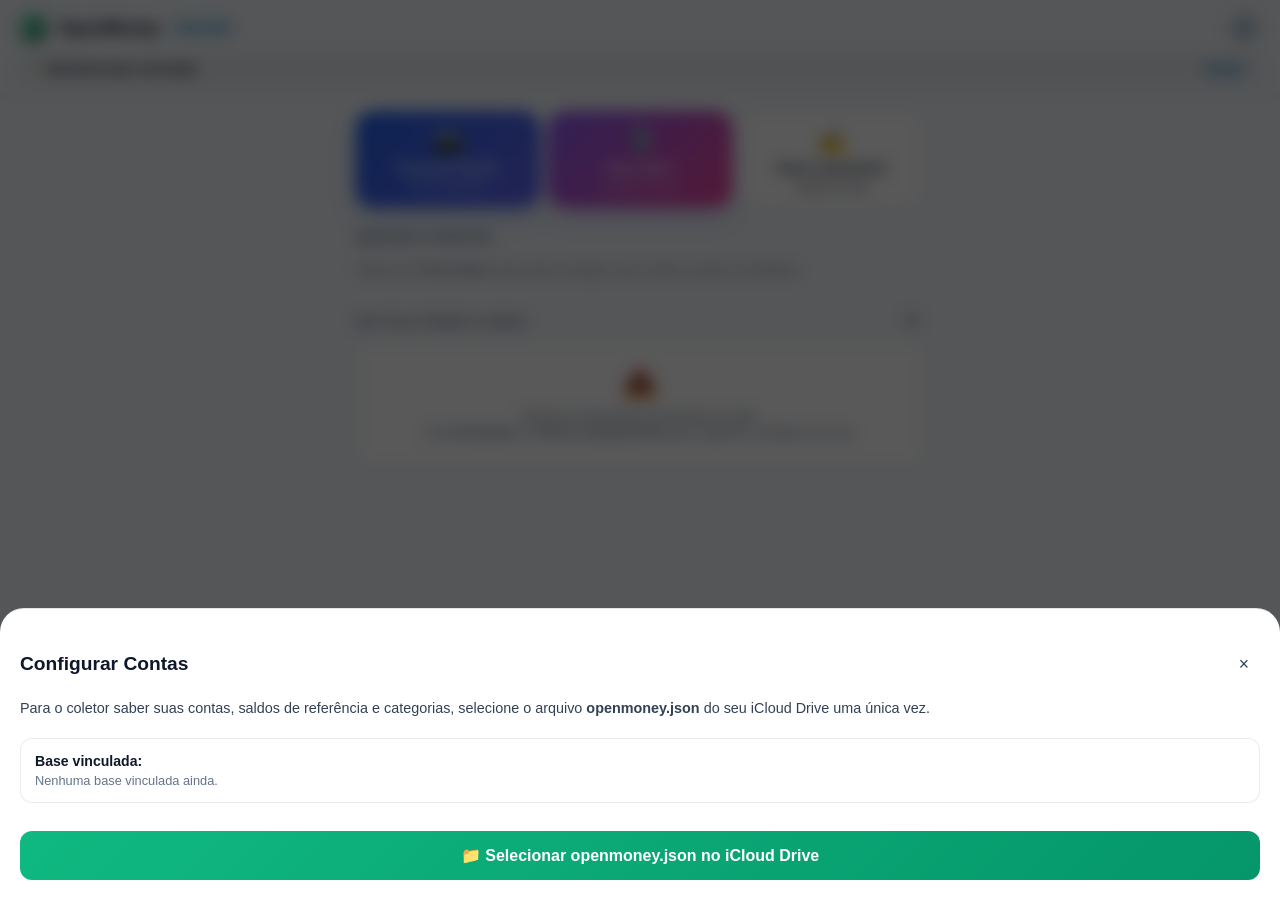
==== coletor/index.html @ e030103b "Update OpenMoney Mobile Web & Coletor - 25/10/2026 12:17" ====
<!DOCTYPE html>
<html lang="pt-BR">
<head>
  <meta charset="UTF-8">
  <meta name="viewport" content="width=device-width, initial-scale=1.0, maximum-scale=1.0, user-scalable=no, viewport-fit=cover">
  <title>OpenMoney Coletor</title>

  <!-- PWA & Mobile Settings -->
  <meta name="theme-color" content="#0a0e17">
  <meta name="apple-mobile-web-app-capable" content="yes">
  <meta name="apple-mobile-web-app-status-bar-style" content="black-translucent">
  <meta name="apple-mobile-web-app-title" content="Coletor">
  <link rel="apple-touch-icon" href="icons/apple-touch-icon.png">
  <link rel="icon" type="image/png" sizes="32x32" href="icons/favicon-32.png">
  <link rel="manifest" href="manifest.json">

  <!-- Stylesheet -->
  <link rel="stylesheet" href="css/style.css">
</head>
<body>

  <!-- App Header -->
  <header class="app-header">
    <div class="header-top-row">
      <div class="brand">
        <img src="icons/icon-192.png" alt="OpenMoney" class="brand-icon">
        <div class="brand-title">OpenMoney</div>
        <span class="brand-badge">Coletor</span>
      </div>
      <button id="btnHeaderSetup" class="btn-gear-setup" title="Configurar Base">
        <span>⚙️</span>
      </button>
    </div>
    <!-- Nome do arquivo na linha de baixo para visualização completa -->
    <div class="header-base-row" id="headerBaseRow">
      <span class="base-status-dot" id="headerBaseDot"></span>
      <span id="headerBaseName" class="base-file-name">Nenhuma base vinculada</span>
      <span class="base-change-hint">Trocar</span>
    </div>
  </header>

  <!-- Main Container -->
  <main class="container">

    <!-- Action Buttons (Escanear, Voz e Manual) -->
    <div class="action-grid">
      <button id="btnScanReceipt" class="btn-action-main btn-scan">
        <div class="btn-action-icon">📷</div>
        <div class="btn-action-label">Escanear Recibo</div>
        <div class="btn-action-sub">OCR automático</div>
      </button>

      <button id="btnVoiceTx" class="btn-action-main btn-voice">
        <div class="btn-action-icon">🎙️</div>
        <div class="btn-action-label">Falar Gasto</div>
        <div class="btn-action-sub">Comando de voz</div>
      </button>

      <button id="btnManualTx" class="btn-action-main btn-manual">
        <div class="btn-action-icon">✍️</div>
        <div class="btn-action-label">Novo Lançamento</div>
        <div class="btn-action-sub">Digitação rápida</div>
      </button>
    </div>

    <!-- Hidden file inputs -->
    <input type="file" id="fileCameraInput" accept="image/*" capture="environment" style="display:none;">
    <input type="file" id="fileStructureInput" accept=".json" style="display:none;">

    <!-- Resumo de Contas Ativas (Carrossel Horizontal) -->
    <div class="section-header">
      <span class="section-title">Minhas Contas</span>
    </div>
    <div id="accountsScrollContainer" class="accounts-scroll">
      <!-- Injetado dinamicamente -->
    </div>

    <!-- Fila de Lançamentos Pendentes -->
    <div class="section-header">
      <span class="section-title">Na Fila para o Mac</span>
      <span id="badgePendingCount" class="badge-counter">0</span>
    </div>

    <div id="pendingListContainer" class="pending-list">
      <!-- Injetado dinamicamente -->
    </div>

    <!-- Banner de Exportação para o Mac -->
    <div id="exportCardContainer" class="export-card" style="display:none;">
      <div style="font-size:0.85rem;color:var(--text-secondary);margin-bottom:12px;">
        Os lançamentos acima estão prontos para envio ao Mac.
      </div>
      <button id="btnExportToMac" class="btn-export-mac">
        <svg width="20" height="20" fill="none" stroke="currentColor" viewBox="0 0 24 24"><path stroke-linecap="round" stroke-linejoin="round" stroke-width="2" d="M4 16v1a3 3 0 003 3h10a3 3 0 003-3v-1m-4-8l-4-4m0 0L8 8m4-4v12"/></svg>
        <span>Exportar para o Mac (openmoney_inbox.json)</span>
      </button>
    </div>

  </main>

  <!-- Toast Notification -->
  <div id="toast" class="toast"></div>

  <!-- MODAL: Configurar / Vincular Base Inicial -->
  <div id="modalSetup" class="modal-overlay">
    <div class="sheet">
      <div class="sheet-handle"></div>
      <div class="sheet-header">
        <div class="sheet-title">Configurar Contas</div>
        <button class="sheet-close">&times;</button>
      </div>

      <p style="font-size:0.9rem;color:var(--text-secondary);line-height:1.5;margin-bottom:18px;">
        Para o coletor saber suas contas, saldos de referência e categorias, selecione o arquivo <strong>openmoney.json</strong> do seu iCloud Drive uma única vez.
      </p>

      <div style="background:rgba(255,255,255,0.04);border:1px solid var(--border-glass);border-radius:var(--radius-md);padding:14px;margin-bottom:18px;">
        <div style="font-weight:600;font-size:0.88rem;margin-bottom:4px;">Base vinculada:</div>
        <div id="setupCurrentBaseInfo" style="font-size:0.8rem;color:var(--text-muted);">Nenhuma base vinculada ainda.</div>
      </div>

      <button id="btnChooseStructureFile" class="btn-submit">
        📁 Selecionar openmoney.json no iCloud Drive
      </button>
    </div>
  </div>

  <!-- MODAL: Incluir / Validar Lançamento (Manual ou Escaneado) -->
  <div id="modalTxForm" class="modal-overlay">
    <div class="sheet">
      <div class="sheet-handle"></div>
      <div class="sheet-header">
        <div id="txModalTitle" class="sheet-title">Novo Lançamento</div>
        <button class="sheet-close">&times;</button>
      </div>

      <input type="hidden" id="formTxId" value="">
      <input type="hidden" id="formReceiptThumb" value="">

      <!-- Preview do Comprovante (se houver) -->
      <div id="receiptPreviewWrap" style="display:none;align-items:center;gap:12px;background:rgba(255,255,255,0.04);border:1px solid var(--border-glass);border-radius:var(--radius-md);padding:8px 12px;margin-bottom:14px;">
        <img id="receiptPreviewImg" src="" alt="Comprovante" style="width:50px;height:50px;object-fit:cover;border-radius:6px;">
        <div>
          <div style="font-size:0.82rem;font-weight:700;color:var(--om-green);">✓ Comprovante Escaneado</div>
          <div style="font-size:0.72rem;color:var(--text-muted);">Dados extraídos via OCR local</div>
        </div>
      </div>

      <!-- Tipo de Lançamento (Despesa / Receita) -->
      <div class="segmented-control">
        <button type="button" class="segmented-btn active despesa" id="btnTypeExpense" data-type="despesa">Despesa</button>
        <button type="button" class="segmented-btn" id="btnTypeIncome" data-type="receita">Receita</button>
      </div>

      <!-- Valor -->
      <div class="form-group">
        <label class="form-label">Valor (R$)</label>
        <input type="text" id="formAmount" class="form-input amount-input" placeholder="0,00" inputmode="decimal">
      </div>

      <!-- Favorecido / Local com Autocomplete Inteligente -->
      <div class="form-group" id="formPayeeGroup">
        <label class="form-label">Estabelecimento / Favorecido</label>
        <div class="autocomplete-wrapper">
          <input type="text" id="formPayee" class="form-input" placeholder="Ex: Mercado, Padaria, Posto, Salário" autocomplete="off" autocapitalize="words">
          <div id="payeeDropdown" class="autocomplete-dropdown"></div>
        </div>
      </div>

      <!-- Conta -->
      <div class="form-group">
        <label class="form-label">Conta</label>
        <select id="formAccount" class="form-select"></select>
      </div>

      <!-- Categoria -->
      <div class="form-group">
        <label class="form-label">Categoria</label>
        <select id="formCategory" class="form-select"></select>
      </div>

      <!-- Data -->
      <div class="form-group">
        <label class="form-label">Data</label>
        <input type="date" id="formDate" class="form-input">
      </div>

      <!-- Observação -->
      <div class="form-group">
        <label class="form-label">Nota / Detalhe (Opcional)</label>
        <input type="text" id="formMemo" class="form-input" placeholder="Anotação opcional">
      </div>

      <button id="btnSaveToQueue" class="btn-submit">
        + Adicionar à Fila de Envio
      </button>
    </div>
  </div>

  <!-- MODAL: OCR em Processamento -->
  <div id="modalOcrLoading" class="modal-overlay">
    <div class="sheet" style="max-height: 40vh;">
      <div class="ocr-loading-view">
        <div class="spinner"></div>
        <div style="font-weight:700;font-size:1.1rem;margin-bottom:6px;">Processando Comprovante</div>
        <div id="ocrProgressStatus" style="font-size:0.84rem;color:var(--text-muted);">Iniciando OCR local no aparelho...</div>
      </div>
    </div>
  </div>

  <!-- MODAL: Reconhecimento de Voz Ativo -->
  <div id="modalVoiceListening" class="modal-overlay">
    <div class="sheet" style="max-height: 48vh; text-align: center;">
      <div class="voice-modal-view">
        <div class="voice-mic-halo">
          <div class="voice-mic-pulse"></div>
          <div class="voice-mic-core">🎙️</div>
        </div>
        <div style="font-weight: 700; font-size: 1.15rem; margin-top: 14px; margin-bottom: 4px;">Ouvindo... pode falar</div>
        <div style="font-size: 0.78rem; color: var(--text-muted); margin-bottom: 16px;">Ex: "Almoço 45 reais no cartão Inter" ou "Farmácia 38 e 90"</div>
        
        <div id="voiceTranscriptPreview" class="voice-transcript-box">
          Fale agora...
        </div>

        <div style="display: flex; gap: 10px; margin-top: 18px;">
          <button id="btnCancelVoice" class="btn-cancel-voice" style="flex:1;">Cancelar</button>
          <button id="btnStopVoice" class="btn-stop-voice" style="flex:1.5;">✓ Concluir Fala</button>
        </div>
      </div>
    </div>
  </div>

  <!-- Scripts -->
  <script type="module" src="js/app.js"></script>
</body>
</html>
---- coletor/css/style.css ----
/* OpenMoney Coletor - Ultra-Fast Mobile UI */
:root {
  --bg-primary: #0a0e17;
  --bg-secondary: #121826;
  --bg-card: rgba(22, 30, 46, 0.75);
  --bg-card-hover: rgba(30, 41, 62, 0.85);
  --border-glass: rgba(255, 255, 255, 0.08);
  --border-focus: rgba(99, 102, 241, 0.6);

  --text-primary: #f8fafc;
  --text-secondary: #94a3b8;
  --text-muted: #64748b;

  --om-green: #10b981;
  --om-green-bg: rgba(16, 185, 129, 0.12);
  --om-red: #f43f5e;
  --om-red-bg: rgba(244, 63, 94, 0.12);
  --om-blue: #38bdf8;
  --om-blue-bg: rgba(56, 189, 248, 0.12);

  --radius-lg: 18px;
  --radius-md: 12px;
  --radius-sm: 8px;

  --safe-top: env(safe-area-inset-top, 20px);
  --safe-bottom: env(safe-area-inset-bottom, 20px);
}

/* Light Mode */
@media (prefers-color-scheme: light) {
  :root {
    --bg-primary: #f1f5f9;
    --bg-secondary: #e2e8f0;
    --bg-card: rgba(255, 255, 255, 0.9);
    --bg-card-hover: rgba(255, 255, 255, 0.98);
    --border-glass: rgba(0, 0, 0, 0.08);
    --border-focus: rgba(99, 102, 241, 0.8);

    --text-primary: #0f172a;
    --text-secondary: #334155;
    --text-muted: #64748b;

    --om-green: #059669;
    --om-green-bg: rgba(5, 150, 105, 0.12);
    --om-red: #e11d48;
    --om-red-bg: rgba(225, 29, 72, 0.12);
    --om-blue: #0284c7;
    --om-blue-bg: rgba(2, 132, 199, 0.12);
  }

  .app-header {
    background: rgba(241, 245, 249, 0.88) !important;
    border-bottom: 1px solid rgba(0, 0, 0, 0.08) !important;
  }

  .sheet {
    background: #ffffff !important;
    border-top: 1px solid rgba(0, 0, 0, 0.1) !important;
    color: #0f172a !important;
  }

  .form-input, .form-select {
    background: rgba(0, 0, 0, 0.04) !important;
    color: #0f172a !important;
    border-color: rgba(0, 0, 0, 0.12) !important;
  }

  .form-input:focus, .form-select:focus {
    background: #ffffff !important;
  }

  .header-base-row {
    background: rgba(0, 0, 0, 0.04) !important;
    border-color: rgba(0, 0, 0, 0.08) !important;
  }

  .base-file-name {
    color: #0f172a !important;
  }

  .btn-gear-setup {
    background: rgba(0, 0, 0, 0.05) !important;
    border-color: rgba(0, 0, 0, 0.1) !important;
  }

  .segmented-control {
    background: rgba(0, 0, 0, 0.06) !important;
  }

  .autocomplete-dropdown {
    background: #ffffff !important;
    border: 1px solid rgba(0, 0, 0, 0.12) !important;
    box-shadow: 0 12px 30px rgba(0, 0, 0, 0.15) !important;
  }

  .autocomplete-item {
    border-bottom: 1px solid rgba(0, 0, 0, 0.06) !important;
  }

  .autocomplete-item:active {
    background: rgba(0, 0, 0, 0.05) !important;
  }

  .voice-transcript-box {
    background: rgba(0, 0, 0, 0.03) !important;
    border-color: rgba(0, 0, 0, 0.12) !important;
    color: #0f172a !important;
  }

  .btn-cancel-voice {
    background: rgba(0, 0, 0, 0.05) !important;
    border-color: rgba(0, 0, 0, 0.1) !important;
    color: #475569 !important;
  }
}

* {
  box-sizing: border-box;
  margin: 0;
  padding: 0;
  -webkit-tap-highlight-color: transparent;
  font-family: -apple-system, BlinkMacSystemFont, "SF Pro Display", "SF Pro Text", "Helvetica Neue", Helvetica, Arial, sans-serif;
}

body {
  background-color: var(--bg-primary);
  color: var(--text-primary);
  min-height: 100vh;
  min-height: -webkit-fill-available;
  padding-top: var(--safe-top);
  padding-bottom: calc(var(--safe-bottom) + 30px);
  overflow-x: hidden;
  user-select: none;
  -webkit-user-select: none;
}

body.modal-open {
  overflow: hidden !important;
  position: fixed;
  width: 100%;
  height: 100%;
}

/* Header */
.app-header {
  position: sticky;
  top: 0;
  z-index: 50;
  background: rgba(10, 14, 23, 0.90);
  backdrop-filter: blur(20px);
  -webkit-backdrop-filter: blur(20px);
  border-bottom: 1px solid var(--border-glass);
  padding: 10px 18px 10px;
  display: flex;
  flex-direction: column;
  gap: 8px;
}

.header-top-row {
  display: flex;
  align-items: center;
  justify-content: space-between;
  width: 100%;
}

.brand {
  display: flex;
  align-items: center;
  gap: 10px;
}

.brand-icon {
  width: 30px;
  height: 30px;
  border-radius: 8px;
}

.brand-title {
  font-size: 1.15rem;
  font-weight: 700;
  letter-spacing: -0.02em;
}

.brand-badge {
  font-size: 0.68rem;
  font-weight: 700;
  background: var(--om-blue-bg);
  color: var(--om-blue);
  padding: 2px 6px;
  border-radius: 6px;
  text-transform: uppercase;
}

.btn-gear-setup {
  background: rgba(255, 255, 255, 0.06);
  border: 1px solid var(--border-glass);
  color: var(--text-secondary);
  font-size: 1.05rem;
  width: 36px;
  height: 36px;
  border-radius: 50%;
  cursor: pointer;
  display: flex;
  align-items: center;
  justify-content: center;
  transition: all 0.15s ease;
}

.btn-gear-setup:active {
  background: rgba(255, 255, 255, 0.15);
  transform: scale(0.94);
}

.header-base-row {
  display: flex;
  align-items: center;
  gap: 8px;
  background: rgba(255, 255, 255, 0.04);
  border: 1px solid var(--border-glass);
  border-radius: 12px;
  padding: 6px 12px;
  cursor: pointer;
  transition: background 0.15s ease;
}

.header-base-row:active {
  background: rgba(255, 255, 255, 0.08);
}

.base-status-dot {
  width: 8px;
  height: 8px;
  border-radius: 50%;
  background: var(--om-green);
  flex-shrink: 0;
  box-shadow: 0 0 6px rgba(16, 185, 129, 0.5);
}

.base-status-dot.disconnected {
  background: var(--om-orange);
  box-shadow: 0 0 6px rgba(245, 158, 11, 0.5);
}

.base-file-name {
  font-size: 0.78rem;
  font-weight: 600;
  color: var(--text-primary);
  flex: 1;
  white-space: nowrap;
  overflow: hidden;
  text-overflow: ellipsis;
}

.base-change-hint {
  font-size: 0.70rem;
  font-weight: 600;
  color: var(--om-blue);
  background: var(--om-blue-bg);
  padding: 2px 8px;
  border-radius: 10px;
  flex-shrink: 0;
}

/* Container */
.container {
  padding: 16px;
  max-width: 600px;
  margin: 0 auto;
}

/* Action Grid (Camera Scanner & Manual) */
.action-grid {
  display: grid;
  grid-template-columns: repeat(3, 1fr);
  gap: 8px;
  margin-bottom: 22px;
}

.btn-action-main {
  display: flex;
  flex-direction: column;
  align-items: center;
  justify-content: center;
  gap: 6px;
  padding: 14px 6px;
  border-radius: var(--radius-lg);
  border: none;
  cursor: pointer;
  transition: transform 0.15s ease;
  text-align: center;
}

.btn-action-main:active {
  transform: scale(0.96);
}

.btn-scan {
  background: linear-gradient(135deg, #2563eb, #6366f1);
  color: #ffffff;
  box-shadow: 0 8px 20px rgba(37, 99, 235, 0.30);
}

.btn-voice {
  background: linear-gradient(135deg, #8b5cf6, #ec4899);
  color: #ffffff;
  box-shadow: 0 8px 20px rgba(139, 92, 246, 0.32);
}

.btn-manual {
  background: var(--bg-card);
  border: 1px solid var(--border-glass);
  color: var(--text-primary);
}

.btn-action-icon {
  font-size: 1.55rem;
}

.btn-action-label {
  font-size: 0.78rem;
  font-weight: 700;
  line-height: 1.15;
}

.btn-action-sub {
  font-size: 0.64rem;
  opacity: 0.8;
  white-space: nowrap;
}

/* Account Summary Scroll */
.accounts-scroll {
  display: flex;
  gap: 10px;
  overflow-x: auto;
  padding-bottom: 8px;
  margin-bottom: 20px;
  -webkit-overflow-scrolling: touch;
}

.acc-mini-card {
  min-width: 140px;
  background: var(--bg-card);
  border: 1px solid var(--border-glass);
  border-radius: var(--radius-md);
  padding: 10px 12px;
  flex-shrink: 0;
}

.acc-mini-name {
  font-size: 0.78rem;
  color: var(--text-muted);
  white-space: nowrap;
  overflow: hidden;
  text-overflow: ellipsis;
  margin-bottom: 4px;
}

.acc-mini-balance {
  font-size: 1rem;
  font-weight: 700;
}

/* Section Header */
.section-header {
  display: flex;
  align-items: center;
  justify-content: space-between;
  margin-bottom: 10px;
}

.section-title {
  font-size: 0.95rem;
  font-weight: 700;
  text-transform: uppercase;
  letter-spacing: 0.05em;
  color: var(--text-muted);
}

.badge-counter {
  background: rgba(255, 255, 255, 0.08);
  border: 1px solid var(--border-glass);
  padding: 2px 8px;
  border-radius: 12px;
  font-size: 0.75rem;
  font-weight: 600;
}

/* Pending Transactions List */
.pending-list {
  display: flex;
  flex-direction: column;
  gap: 10px;
  margin-bottom: 20px;
}

.pending-card {
  background: var(--bg-card);
  border: 1px solid var(--border-glass);
  border-radius: var(--radius-md);
  padding: 14px 16px;
  display: flex;
  align-items: center;
  justify-content: space-between;
}

.pending-info {
  display: flex;
  align-items: center;
  gap: 12px;
}

.pending-thumb {
  width: 44px;
  height: 44px;
  border-radius: 8px;
  object-fit: cover;
  border: 1px solid var(--border-glass);
}

.pending-details .name {
  font-size: 0.95rem;
  font-weight: 600;
  color: var(--text-primary);
  margin-bottom: 2px;
}

.pending-details .sub {
  font-size: 0.75rem;
  color: var(--text-muted);
}

.pending-balances {
  text-align: right;
  display: flex;
  align-items: center;
  gap: 12px;
}

.pending-amount {
  font-size: 1.05rem;
  font-weight: 700;
}

.btn-delete-pending {
  background: none;
  border: none;
  color: var(--om-red);
  font-size: 1.1rem;
  padding: 4px;
  cursor: pointer;
}

/* Export Banner */
.export-card {
  background: linear-gradient(135deg, rgba(37, 99, 235, 0.12), rgba(99, 102, 241, 0.08));
  border: 1px solid rgba(99, 102, 241, 0.3);
  border-radius: var(--radius-lg);
  padding: 18px;
  text-align: center;
  margin-top: 10px;
}

.btn-export-mac {
  width: 100%;
  background: linear-gradient(135deg, #10b981, #059669);
  color: #fff;
  border: none;
  border-radius: var(--radius-md);
  padding: 15px;
  font-size: 1rem;
  font-weight: 700;
  cursor: pointer;
  display: flex;
  align-items: center;
  justify-content: center;
  gap: 8px;
  box-shadow: 0 4px 14px rgba(16, 185, 129, 0.4);
}

.btn-export-mac:active {
  transform: scale(0.98);
}

/* Modals */
.modal-overlay {
  position: fixed;
  inset: 0;
  background: rgba(0, 0, 0, 0.65);
  backdrop-filter: blur(8px);
  -webkit-backdrop-filter: blur(8px);
  z-index: 100;
  display: flex;
  align-items: flex-end;
  opacity: 0;
  pointer-events: none;
  transition: opacity 0.25s ease;
}

.modal-overlay.active {
  opacity: 1;
  pointer-events: auto;
}

.sheet {
  background: #111726;
  border-top: 1px solid var(--border-glass);
  border-top-left-radius: 24px;
  border-top-right-radius: 24px;
  width: 100%;
  max-height: 90vh;
  display: flex;
  flex-direction: column;
  padding: 18px 20px calc(var(--safe-bottom) + 20px);
  transform: translateY(100%);
  transition: transform 0.28s cubic-bezier(0.16, 1, 0.3, 1);
  overflow-y: auto;
  overscroll-behavior: contain;
  -webkit-overflow-scrolling: touch;
}

.modal-overlay.active .sheet {
  transform: translateY(0);
}

.sheet-handle {
  width: 40px;
  height: 5px;
  background: rgba(255, 255, 255, 0.2);
  border-radius: 3px;
  margin: 0 auto 16px auto;
}

.sheet-header {
  display: flex;
  align-items: center;
  justify-content: space-between;
  margin-bottom: 18px;
}

.sheet-title {
  font-size: 1.2rem;
  font-weight: 700;
}

.sheet-close {
  background: rgba(255, 255, 255, 0.08);
  border: none;
  color: var(--text-secondary);
  width: 32px;
  height: 32px;
  border-radius: 50%;
  display: flex;
  align-items: center;
  justify-content: center;
  font-size: 1.1rem;
  cursor: pointer;
}

/* Forms */
.form-group {
  margin-bottom: 14px;
}

.form-label {
  display: block;
  font-size: 0.78rem;
  font-weight: 600;
  color: var(--text-secondary);
  text-transform: uppercase;
  letter-spacing: 0.04em;
  margin-bottom: 5px;
}

.form-input, .form-select {
  width: 100%;
  background: rgba(255, 255, 255, 0.05);
  border: 1px solid var(--border-glass);
  border-radius: var(--radius-md);
  color: var(--text-primary);
  font-size: 1rem;
  padding: 12px 14px;
  outline: none;
}

.amount-input {
  font-size: 1.6rem;
  font-weight: 700;
  text-align: right;
}

.btn-submit {
  width: 100%;
  background: linear-gradient(135deg, #10b981, #059669);
  color: #fff;
  border: none;
  border-radius: var(--radius-md);
  padding: 15px;
  font-size: 1rem;
  font-weight: 700;
  cursor: pointer;
  margin-top: 10px;
}

/* OCR Loading Spinner */
.ocr-loading-view {
  text-align: center;
  padding: 30px 20px;
}

.spinner {
  width: 48px;
  height: 48px;
  border: 4px solid rgba(255, 255, 255, 0.1);
  border-left-color: var(--om-blue);
  border-radius: 50%;
  animation: spin 1s linear infinite;
  margin: 0 auto 16px auto;
}

@keyframes spin {
  to { transform: rotate(360deg); }
}

/* Toast */
.toast {
  position: fixed;
  bottom: calc(var(--safe-bottom) + 30px);
  left: 50%;
  transform: translateX(-50%) translateY(50px);
  background: rgba(15, 23, 42, 0.95);
  backdrop-filter: blur(14px);
  -webkit-backdrop-filter: blur(14px);
  border: 1px solid var(--border-glass);
  color: var(--text-primary);
  padding: 12px 20px;
  border-radius: 30px;
  font-size: 0.88rem;
  font-weight: 600;
  box-shadow: 0 10px 25px rgba(0, 0, 0, 0.5);
  opacity: 0;
  pointer-events: none;
  transition: all 0.3s cubic-bezier(0.16, 1, 0.3, 1);
  z-index: 200;
  white-space: nowrap;
}

.toast.show {
  transform: translateX(-50%) translateY(0);
  opacity: 1;
}

.text-positive { color: var(--om-green); }
.text-negative { color: var(--om-red); }

/* Segmented Control (Despesa / Receita) */
.segmented-control {
  display: flex;
  background: rgba(255, 255, 255, 0.06);
  border-radius: var(--radius-md);
  padding: 3px;
  margin-bottom: 16px;
}

.segmented-btn {
  flex: 1;
  background: transparent;
  border: none;
  color: var(--text-secondary);
  padding: 9px 0;
  font-size: 0.88rem;
  font-weight: 600;
  border-radius: calc(var(--radius-md) - 3px);
  cursor: pointer;
  transition: all 0.18s ease;
}

.segmented-btn.active.despesa {
  background: var(--om-red);
  color: #fff;
}

.segmented-btn.active.receita {
  background: var(--om-green);
  color: #fff;
}

/* Autocomplete for Payee */
.autocomplete-wrapper {
  position: relative;
}

.autocomplete-dropdown {
  position: absolute;
  top: calc(100% + 4px);
  left: 0;
  right: 0;
  background: rgba(18, 25, 41, 0.98);
  backdrop-filter: blur(20px);
  -webkit-backdrop-filter: blur(20px);
  border: 1px solid var(--border-glass);
  border-radius: var(--radius-md);
  max-height: 220px;
  overflow-y: auto;
  z-index: 150;
  box-shadow: 0 12px 30px rgba(0, 0, 0, 0.6);
  display: none;
  overscroll-behavior: contain;
  -webkit-overflow-scrolling: touch;
}

.autocomplete-dropdown.show {
  display: block;
}

.autocomplete-item {
  padding: 10px 14px;
  display: flex;
  align-items: center;
  justify-content: space-between;
  border-bottom: 1px solid rgba(255, 255, 255, 0.05);
  cursor: pointer;
}

.autocomplete-item:active {
  background: rgba(255, 255, 255, 0.1);
}

.autocomplete-item .name {
  font-size: 0.92rem;
  font-weight: 600;
  color: var(--text-primary);
}

.autocomplete-item .cat-badge {
  font-size: 0.72rem;
  color: var(--text-muted);
  background: rgba(255, 255, 255, 0.06);
  padding: 2px 8px;
  border-radius: 10px;
  max-width: 140px;
  white-space: nowrap;
  overflow: hidden;
  text-overflow: ellipsis;
}

/* Voice Listening Modal Components */
.voice-modal-view {
  display: flex;
  flex-direction: column;
  align-items: center;
  padding: 8px 0 4px;
}

.voice-mic-halo {
  position: relative;
  width: 76px;
  height: 76px;
  display: flex;
  align-items: center;
  justify-content: center;
  margin: 0 auto;
}

.voice-mic-pulse {
  position: absolute;
  width: 100%;
  height: 100%;
  border-radius: 50%;
  background: radial-gradient(circle, rgba(236, 72, 153, 0.45) 0%, rgba(139, 92, 246, 0.15) 70%);
  animation: micPulse 1.6s cubic-bezier(0.25, 1, 0.5, 1) infinite;
}

@keyframes micPulse {
  0% { transform: scale(0.85); opacity: 0.9; }
  50% { transform: scale(1.4); opacity: 0.25; }
  100% { transform: scale(0.85); opacity: 0.9; }
}

.voice-mic-core {
  position: relative;
  width: 54px;
  height: 54px;
  border-radius: 50%;
  background: linear-gradient(135deg, #8b5cf6, #ec4899);
  display: flex;
  align-items: center;
  justify-content: center;
  font-size: 1.6rem;
  box-shadow: 0 8px 24px rgba(139, 92, 246, 0.5);
  z-index: 2;
}

.voice-transcript-box {
  width: 100%;
  min-height: 58px;
  background: rgba(255, 255, 255, 0.04);
  border: 1px dashed var(--border-glass);
  border-radius: var(--radius-md);
  padding: 12px 14px;
  font-size: 0.92rem;
  font-style: italic;
  color: var(--text-primary);
  display: flex;
  align-items: center;
  justify-content: center;
  text-align: center;
  line-height: 1.4;
  word-break: break-word;
}

.btn-cancel-voice {
  background: rgba(255, 255, 255, 0.08);
  border: 1px solid var(--border-glass);
  color: var(--text-secondary);
  border-radius: var(--radius-md);
  padding: 12px 16px;
  font-size: 0.88rem;
  font-weight: 600;
  cursor: pointer;
}

.btn-stop-voice {
  background: linear-gradient(135deg, #10b981, #059669);
  border: none;
  color: #fff;
  border-radius: var(--radius-md);
  padding: 12px 16px;
  font-size: 0.88rem;
  font-weight: 700;
  cursor: pointer;
  box-shadow: 0 4px 14px rgba(16, 185, 129, 0.35);
}
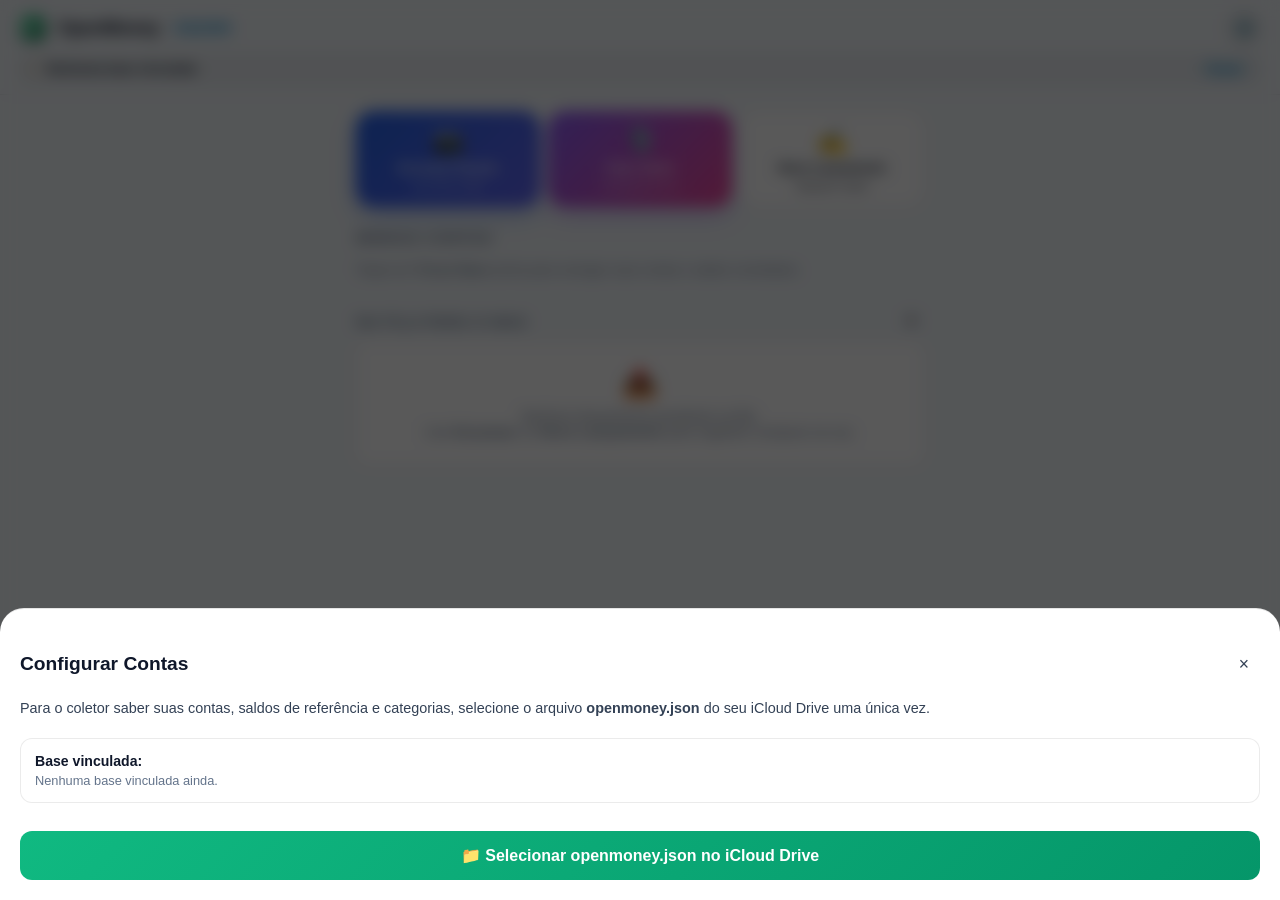
==== commit 710f0c2c: "Update OpenMoney Mobile Web & Coletor - 28/10/2026 17:55" ====
--- a/coletor/index.html
+++ b/coletor/index.html
@@ -47,7 +47,7 @@
       <button id="btnScanReceipt" class="btn-action-main btn-scan">
         <div class="btn-action-icon">📷</div>
         <div class="btn-action-label">Escanear Recibo</div>
-        <div class="btn-action-sub">OCR automático</div>
+        <div class="btn-action-sub">Live Text / OCR</div>
       </button>
 
       <button id="btnVoiceTx" class="btn-action-main btn-voice">
@@ -197,6 +197,74 @@
     </div>
   </div>
 
+  <!-- MODAL: Escanear / Colar Comprovante (Live Text Apple) -->
+  <div id="modalScanReceipt" class="modal-overlay">
+    <div class="sheet" style="max-height: 85vh;">
+      <div class="sheet-handle"></div>
+      <div class="sheet-header">
+        <div class="sheet-title">📷 Escanear Comprovante</div>
+        <button class="sheet-close">&times;</button>
+      </div>
+
+      <div class="scan-receipt-modal-content">
+        <!-- Botão Principal: Colar da Área de Transferência -->
+        <button id="btnPasteReceiptClipboard" class="btn-paste-clipboard">
+          <span class="btn-paste-icon">📋</span>
+          <div class="btn-paste-text">
+            <div class="title">Colar Texto do Comprovante</div>
+            <div class="sub">Copiou o texto da foto com o Live Text? Toque aqui</div>
+          </div>
+        </button>
+
+        <div class="or-divider">
+          <span>OU ESCANEIE NA HORA</span>
+        </div>
+
+        <!-- Área de Texto com Live Text Nativo da Câmera do iOS -->
+        <div class="form-group">
+          <label class="form-label">Escanear com a Câmera do iPhone</label>
+          <textarea id="scanReceiptTextInput" class="receipt-text-input" rows="3" placeholder="Toque aqui e use 'Escanear Texto' no menu do iPhone, ou cole o texto..."></textarea>
+          <div class="scan-tip-box">
+            💡 <b>Dica no iPhone:</b> Toque duas vezes no campo acima e selecione o ícone de <b>Escanear Texto</b> (câmera) da Apple para ler o cupom em tempo real!
+          </div>
+        </div>
+
+        <button id="btnProcessReceiptText" class="btn-submit" style="margin-top: 10px;">
+          ✓ Processar Dados do Recibo
+        </button>
+
+        <!-- Seção Atalho do iOS -->
+        <div class="shortcut-accordion-box">
+          <div class="shortcut-tip-title">⚡ Deseja automatizar com 1 toque?</div>
+          <div class="shortcut-tip-desc">
+            Você pode usar o app <b>Atalhos (Shortcuts)</b> do iOS para fotografar com OCR nativo da Apple e abrir o Coletor preenchido.
+          </div>
+          <button id="btnShowShortcutInstructions" class="btn-shortcut-guide">Ver receita do Atalho do iOS</button>
+          <div id="shortcutInstructionsContent" class="shortcut-instructions-body" style="display:none;">
+            <ol style="margin: 8px 0 0 18px; padding: 0; line-height: 1.6; font-size: 0.8rem; color: var(--text-secondary);">
+              <li>Abra o app <b>Atalhos</b> do iPhone e crie um novo atalho.</li>
+              <li>Adicione a ação: <b>Tirar Foto</b> (com a câmera).</li>
+              <li>Adicione a ação: <b>Extrair Texto de Imagem</b>.</li>
+              <li>Adicione a ação: <b>Abrir URLs</b> com o link:
+                <div style="font-family: monospace; background: rgba(0,0,0,0.3); padding: 4px 6px; border-radius: 4px; word-break: break-all; margin: 4px 0; color: #60a5fa;">
+                  https://fsf77.github.io/openmoney-releases/coletor/?recibo=[Texto]
+                </div>
+              </li>
+              <li>Pronto! Coloque o ícone na sua Tela de Início.</li>
+            </ol>
+          </div>
+        </div>
+
+        <!-- Fallback link para câmera nativa web -->
+        <div style="text-align: center; margin-top: 16px;">
+          <button id="btnFallbackCameraTesseract" class="btn-link-subtle">
+            Prefere tirar foto direta pelo navegador? Clique aqui
+          </button>
+        </div>
+      </div>
+    </div>
+  </div>
+
   <!-- MODAL: OCR em Processamento -->
   <div id="modalOcrLoading" class="modal-overlay">
     <div class="sheet" style="max-height: 40vh;">
@@ -219,11 +287,10 @@
         <div style="font-weight: 700; font-size: 1.15rem; margin-top: 14px; margin-bottom: 4px;">Ouvindo... pode falar</div>
         <div style="font-size: 0.78rem; color: var(--text-muted); margin-bottom: 16px;">Ex: "Almoço 45 reais no cartão Inter" ou "Farmácia 38 e 90"</div>
         
-        <div id="voiceTranscriptPreview" class="voice-transcript-box">
-          Fale agora...
-        </div>
-
-        <div style="display: flex; gap: 10px; margin-top: 18px;">
+        <textarea id="voiceTranscriptPreview" class="voice-transcript-box" rows="2" placeholder="Fale agora... ou toque para ditar com o microfone do teclado"></textarea>
+        <div style="font-size: 0.72rem; color: var(--text-muted); margin-top: 6px;">💡 Dica: você também pode tocar acima e ditar pelo microfone do teclado do iPhone</div>
+
+        <div style="display: flex; gap: 10px; margin-top: 14px;">
           <button id="btnCancelVoice" class="btn-cancel-voice" style="flex:1;">Cancelar</button>
           <button id="btnStopVoice" class="btn-stop-voice" style="flex:1.5;">✓ Concluir Fala</button>
         </div>
@@ -232,6 +299,6 @@
   </div>
 
   <!-- Scripts -->
-  <script type="module" src="js/app.js"></script>
+  <script type="module" src="js/app.js?v=1.0.6"></script>
 </body>
 </html>
--- a/coletor/css/style.css
+++ b/coletor/css/style.css
@@ -793,20 +793,25 @@
 
 .voice-transcript-box {
   width: 100%;
-  min-height: 58px;
-  background: rgba(255, 255, 255, 0.04);
+  min-height: 64px;
+  background: rgba(255, 255, 255, 0.05);
   border: 1px dashed var(--border-glass);
   border-radius: var(--radius-md);
   padding: 12px 14px;
-  font-size: 0.92rem;
-  font-style: italic;
-  color: var(--text-primary);
-  display: flex;
-  align-items: center;
-  justify-content: center;
+  font-size: 0.95rem;
+  font-family: inherit;
+  color: var(--text-primary);
   text-align: center;
   line-height: 1.4;
-  word-break: break-word;
+  resize: none;
+  outline: none;
+  transition: border-color 0.2s ease, background 0.2s ease;
+  box-sizing: border-box;
+}
+
+.voice-transcript-box:focus {
+  border-color: #8b5cf6;
+  background: rgba(255, 255, 255, 0.08);
 }
 
 .btn-cancel-voice {
@@ -831,3 +836,146 @@
   cursor: pointer;
   box-shadow: 0 4px 14px rgba(16, 185, 129, 0.35);
 }
+
+/* Modal Scan Receipt / Apple Live Text Styles */
+.scan-receipt-modal-content {
+  display: flex;
+  flex-direction: column;
+}
+
+.btn-paste-clipboard {
+  width: 100%;
+  display: flex;
+  align-items: center;
+  gap: 14px;
+  background: linear-gradient(135deg, rgba(59, 130, 246, 0.15), rgba(139, 92, 246, 0.12));
+  border: 1px solid rgba(139, 92, 246, 0.4);
+  border-radius: var(--radius-md);
+  padding: 14px 16px;
+  color: var(--text-primary);
+  cursor: pointer;
+  transition: all 0.2s ease;
+  box-shadow: 0 4px 14px rgba(59, 130, 246, 0.15);
+}
+
+.btn-paste-clipboard:active {
+  transform: scale(0.98);
+  background: linear-gradient(135deg, rgba(59, 130, 246, 0.25), rgba(139, 92, 246, 0.22));
+}
+
+.btn-paste-icon {
+  font-size: 1.6rem;
+  display: flex;
+  align-items: center;
+  justify-content: center;
+}
+
+.btn-paste-text .title {
+  font-size: 1rem;
+  font-weight: 700;
+  color: #fff;
+  margin-bottom: 2px;
+}
+
+.btn-paste-text .sub {
+  font-size: 0.76rem;
+  color: var(--text-secondary);
+}
+
+.or-divider {
+  display: flex;
+  align-items: center;
+  margin: 16px 0;
+  color: var(--text-muted);
+  font-size: 0.72rem;
+  font-weight: 700;
+  letter-spacing: 0.06em;
+}
+
+.or-divider::before, .or-divider::after {
+  content: '';
+  flex: 1;
+  border-bottom: 1px solid var(--border-glass);
+}
+
+.or-divider span {
+  padding: 0 10px;
+}
+
+.receipt-text-input {
+  width: 100%;
+  background: rgba(255, 255, 255, 0.05);
+  border: 1px solid var(--border-glass);
+  border-radius: var(--radius-md);
+  padding: 12px 14px;
+  color: var(--text-primary);
+  font-size: 0.9rem;
+  font-family: inherit;
+  line-height: 1.4;
+  resize: vertical;
+  outline: none;
+  box-sizing: border-box;
+}
+
+.receipt-text-input:focus {
+  border-color: #3b82f6;
+  background: rgba(255, 255, 255, 0.08);
+}
+
+.scan-tip-box {
+  background: rgba(59, 130, 246, 0.08);
+  border: 1px dashed rgba(59, 130, 246, 0.25);
+  border-radius: 8px;
+  padding: 9px 12px;
+  margin-top: 8px;
+  font-size: 0.76rem;
+  color: var(--text-secondary);
+  line-height: 1.4;
+}
+
+.shortcut-accordion-box {
+  background: rgba(255, 255, 255, 0.03);
+  border: 1px solid var(--border-glass);
+  border-radius: var(--radius-md);
+  padding: 12px 14px;
+  margin-top: 14px;
+}
+
+.shortcut-tip-title {
+  font-size: 0.85rem;
+  font-weight: 700;
+  color: var(--text-primary);
+  margin-bottom: 2px;
+}
+
+.shortcut-tip-desc {
+  font-size: 0.76rem;
+  color: var(--text-muted);
+  line-height: 1.35;
+  margin-bottom: 8px;
+}
+
+.btn-shortcut-guide {
+  background: rgba(255, 255, 255, 0.08);
+  border: 1px solid var(--border-glass);
+  color: #60a5fa;
+  border-radius: 6px;
+  padding: 6px 12px;
+  font-size: 0.78rem;
+  font-weight: 600;
+  cursor: pointer;
+}
+
+.btn-link-subtle {
+  background: none;
+  border: none;
+  color: var(--text-muted);
+  font-size: 0.76rem;
+  text-decoration: underline;
+  cursor: pointer;
+  padding: 4px;
+}
+
+.btn-link-subtle:hover {
+  color: var(--text-secondary);
+}
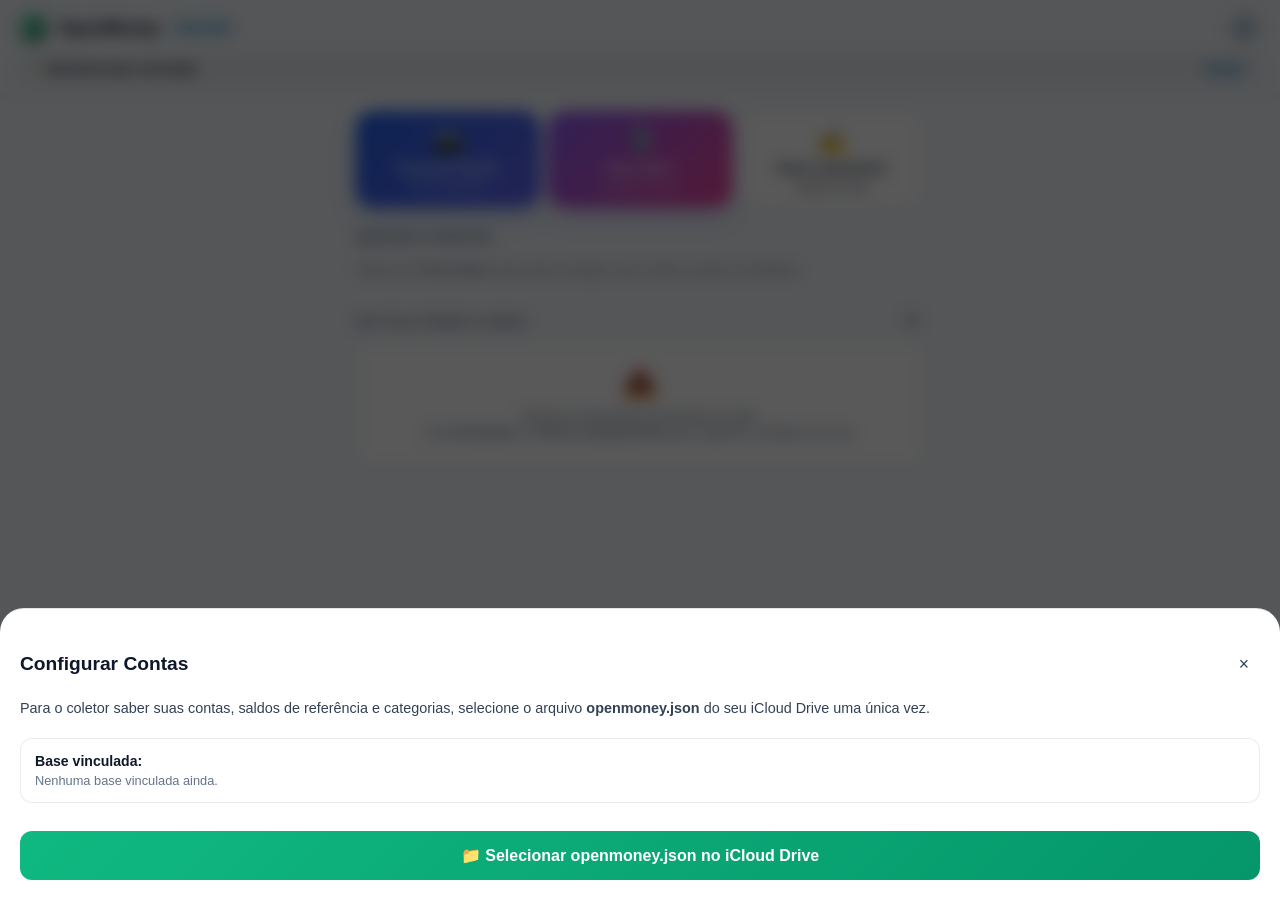
==== commit eab7363c: "Update OpenMoney Mobile Web & Coletor - 28/10/2026 18:16" ====
--- a/coletor/index.html
+++ b/coletor/index.html
@@ -47,7 +47,7 @@
       <button id="btnScanReceipt" class="btn-action-main btn-scan">
         <div class="btn-action-icon">📷</div>
         <div class="btn-action-label">Escanear Recibo</div>
-        <div class="btn-action-sub">Live Text / OCR</div>
+        <div class="btn-action-sub">OCR automático</div>
       </button>
 
       <button id="btnVoiceTx" class="btn-action-main btn-voice">
@@ -197,74 +197,6 @@
     </div>
   </div>
 
-  <!-- MODAL: Escanear / Colar Comprovante (Live Text Apple) -->
-  <div id="modalScanReceipt" class="modal-overlay">
-    <div class="sheet" style="max-height: 85vh;">
-      <div class="sheet-handle"></div>
-      <div class="sheet-header">
-        <div class="sheet-title">📷 Escanear Comprovante</div>
-        <button class="sheet-close">&times;</button>
-      </div>
-
-      <div class="scan-receipt-modal-content">
-        <!-- Botão Principal: Colar da Área de Transferência -->
-        <button id="btnPasteReceiptClipboard" class="btn-paste-clipboard">
-          <span class="btn-paste-icon">📋</span>
-          <div class="btn-paste-text">
-            <div class="title">Colar Texto do Comprovante</div>
-            <div class="sub">Copiou o texto da foto com o Live Text? Toque aqui</div>
-          </div>
-        </button>
-
-        <div class="or-divider">
-          <span>OU ESCANEIE NA HORA</span>
-        </div>
-
-        <!-- Área de Texto com Live Text Nativo da Câmera do iOS -->
-        <div class="form-group">
-          <label class="form-label">Escanear com a Câmera do iPhone</label>
-          <textarea id="scanReceiptTextInput" class="receipt-text-input" rows="3" placeholder="Toque aqui e use 'Escanear Texto' no menu do iPhone, ou cole o texto..."></textarea>
-          <div class="scan-tip-box">
-            💡 <b>Dica no iPhone:</b> Toque duas vezes no campo acima e selecione o ícone de <b>Escanear Texto</b> (câmera) da Apple para ler o cupom em tempo real!
-          </div>
-        </div>
-
-        <button id="btnProcessReceiptText" class="btn-submit" style="margin-top: 10px;">
-          ✓ Processar Dados do Recibo
-        </button>
-
-        <!-- Seção Atalho do iOS -->
-        <div class="shortcut-accordion-box">
-          <div class="shortcut-tip-title">⚡ Deseja automatizar com 1 toque?</div>
-          <div class="shortcut-tip-desc">
-            Você pode usar o app <b>Atalhos (Shortcuts)</b> do iOS para fotografar com OCR nativo da Apple e abrir o Coletor preenchido.
-          </div>
-          <button id="btnShowShortcutInstructions" class="btn-shortcut-guide">Ver receita do Atalho do iOS</button>
-          <div id="shortcutInstructionsContent" class="shortcut-instructions-body" style="display:none;">
-            <ol style="margin: 8px 0 0 18px; padding: 0; line-height: 1.6; font-size: 0.8rem; color: var(--text-secondary);">
-              <li>Abra o app <b>Atalhos</b> do iPhone e crie um novo atalho.</li>
-              <li>Adicione a ação: <b>Tirar Foto</b> (com a câmera).</li>
-              <li>Adicione a ação: <b>Extrair Texto de Imagem</b>.</li>
-              <li>Adicione a ação: <b>Abrir URLs</b> com o link:
-                <div style="font-family: monospace; background: rgba(0,0,0,0.3); padding: 4px 6px; border-radius: 4px; word-break: break-all; margin: 4px 0; color: #60a5fa;">
-                  https://fsf77.github.io/openmoney-releases/coletor/?recibo=[Texto]
-                </div>
-              </li>
-              <li>Pronto! Coloque o ícone na sua Tela de Início.</li>
-            </ol>
-          </div>
-        </div>
-
-        <!-- Fallback link para câmera nativa web -->
-        <div style="text-align: center; margin-top: 16px;">
-          <button id="btnFallbackCameraTesseract" class="btn-link-subtle">
-            Prefere tirar foto direta pelo navegador? Clique aqui
-          </button>
-        </div>
-      </div>
-    </div>
-  </div>
-
   <!-- MODAL: OCR em Processamento -->
   <div id="modalOcrLoading" class="modal-overlay">
     <div class="sheet" style="max-height: 40vh;">
@@ -299,6 +231,6 @@
   </div>
 
   <!-- Scripts -->
-  <script type="module" src="js/app.js?v=1.0.6"></script>
+  <script type="module" src="js/app.js?v=1.0.7"></script>
 </body>
 </html>
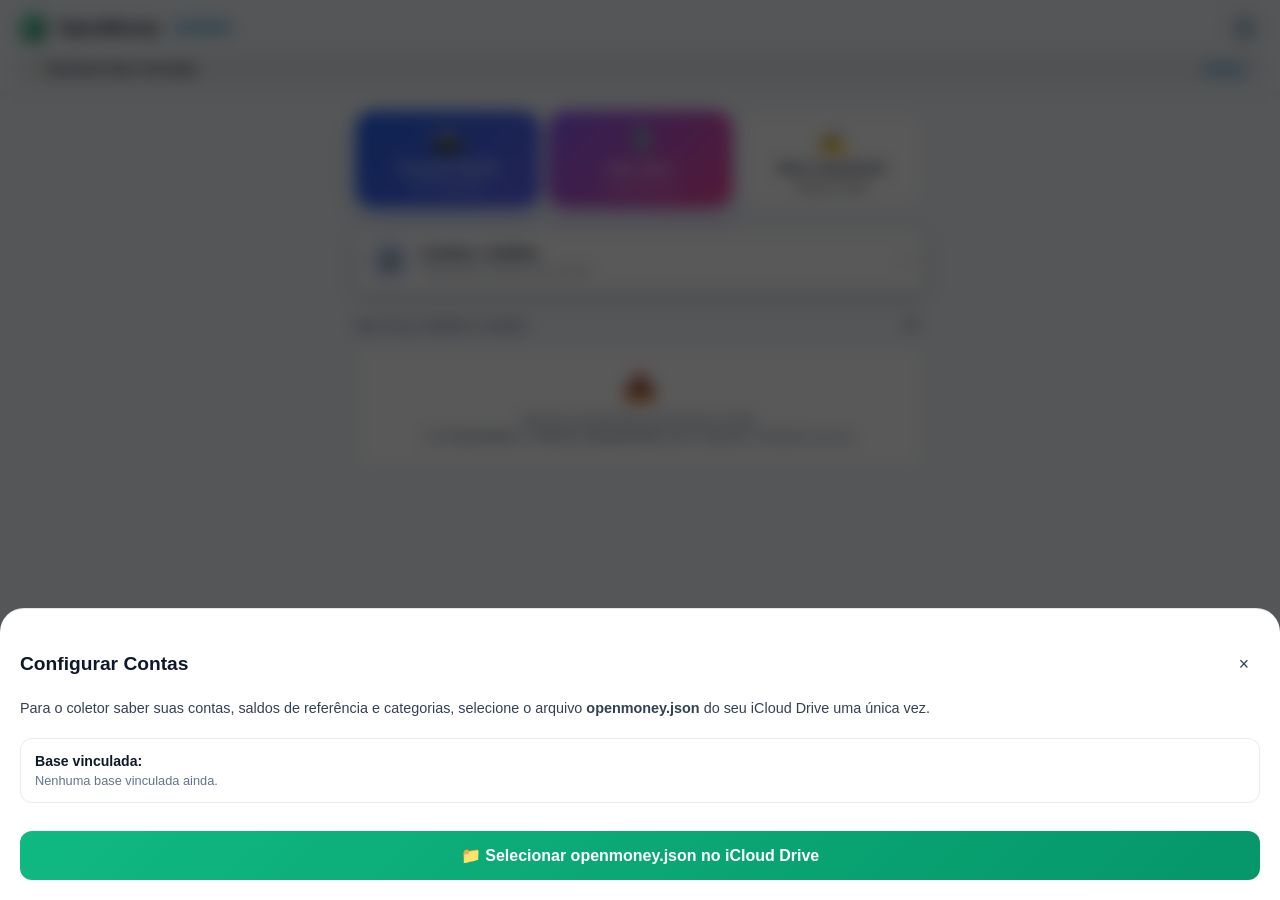
==== commit edd7bd28: "Update OpenMoney Mobile Web & Coletor - 28/10/2026 21:54" ====
--- a/coletor/index.html
+++ b/coletor/index.html
@@ -67,13 +67,17 @@
     <input type="file" id="fileCameraInput" accept="image/*" capture="environment" style="display:none;">
     <input type="file" id="fileStructureInput" accept=".json" style="display:none;">
 
-    <!-- Resumo de Contas Ativas (Carrossel Horizontal) -->
-    <div class="section-header">
-      <span class="section-title">Minhas Contas</span>
-    </div>
-    <div id="accountsScrollContainer" class="accounts-scroll">
-      <!-- Injetado dinamicamente -->
-    </div>
+    <!-- Botão de Acesso a Contas e Saldos -->
+    <button id="btnOpenAccountsModal" class="btn-accounts-toggle">
+      <div class="btn-accounts-content">
+        <span class="btn-accounts-icon">🏦</span>
+        <div class="btn-accounts-meta">
+          <span class="btn-accounts-title">Contas e Saldos</span>
+          <span id="accountsSummaryCount" class="btn-accounts-sub">Toque para ver saldos conciliados</span>
+        </div>
+      </div>
+      <span class="btn-accounts-chevron">›</span>
+    </button>
 
     <!-- Fila de Lançamentos Pendentes -->
     <div class="section-header">
@@ -230,7 +234,30 @@
     </div>
   </div>
 
+  <!-- MODAL: Lista de Contas e Saldos -->
+  <div id="modalAccountsList" class="modal-overlay">
+    <div class="sheet" style="max-height: 82vh;">
+      <div class="sheet-handle"></div>
+      <div class="sheet-header">
+        <div class="sheet-title">🏦 Contas e Saldos</div>
+        <button class="sheet-close">&times;</button>
+      </div>
+
+      <!-- Card de Saldo Total Consolidado -->
+      <div id="accountsTotalCard" class="accounts-total-card">
+        <div class="total-label">Saldo Total das Contas</div>
+        <div id="accountsTotalBalance" class="total-amount">R$ 0,00</div>
+        <div class="total-sub">Atualizado com os lançamentos na fila</div>
+      </div>
+
+      <!-- Lista vertical com todas as contas -->
+      <div id="modalAccountsListContainer" class="modal-accounts-list">
+        <!-- Injetado dinamicamente -->
+      </div>
+    </div>
+  </div>
+
   <!-- Scripts -->
-  <script type="module" src="js/app.js?v=1.0.7"></script>
+  <script type="module" src="js/app.js?v=1.0.8"></script>
 </body>
 </html>
--- a/coletor/css/style.css
+++ b/coletor/css/style.css
@@ -328,37 +328,160 @@
   white-space: nowrap;
 }
 
-/* Account Summary Scroll */
+/* Account Access Toggle Button */
+.btn-accounts-toggle {
+  width: 100%;
+  background: var(--bg-card);
+  border: 1px solid var(--border-glass);
+  border-radius: var(--radius-md);
+  padding: 12px 14px;
+  display: flex;
+  align-items: center;
+  justify-content: space-between;
+  cursor: pointer;
+  margin-bottom: 22px;
+  color: var(--text-primary);
+  transition: transform 0.15s ease, background 0.15s ease;
+  box-shadow: 0 4px 14px rgba(0, 0, 0, 0.2);
+}
+
+.btn-accounts-toggle:active {
+  transform: scale(0.98);
+  background: rgba(255, 255, 255, 0.08);
+}
+
+.btn-accounts-content {
+  display: flex;
+  align-items: center;
+  gap: 12px;
+}
+
+.btn-accounts-icon {
+  font-size: 1.35rem;
+  width: 38px;
+  height: 38px;
+  border-radius: 10px;
+  background: linear-gradient(135deg, rgba(37, 99, 235, 0.2), rgba(99, 102, 241, 0.15));
+  border: 1px solid rgba(99, 102, 241, 0.35);
+  display: flex;
+  align-items: center;
+  justify-content: center;
+  flex-shrink: 0;
+}
+
+.btn-accounts-meta {
+  display: flex;
+  flex-direction: column;
+  text-align: left;
+}
+
+.btn-accounts-title {
+  font-size: 0.95rem;
+  font-weight: 700;
+  color: var(--text-primary);
+  line-height: 1.2;
+}
+
+.btn-accounts-sub {
+  font-size: 0.74rem;
+  color: var(--text-muted);
+  margin-top: 2px;
+}
+
+.btn-accounts-chevron {
+  font-size: 1.4rem;
+  color: var(--text-muted);
+  font-weight: 300;
+  padding-left: 6px;
+}
+
+/* Modal Accounts List & Consolidated Balance */
+.accounts-total-card {
+  background: linear-gradient(135deg, rgba(37, 99, 235, 0.18), rgba(139, 92, 246, 0.12));
+  border: 1px solid rgba(99, 102, 241, 0.35);
+  border-radius: var(--radius-md);
+  padding: 16px;
+  text-align: center;
+  margin-bottom: 16px;
+}
+
+.accounts-total-card .total-label {
+  font-size: 0.75rem;
+  text-transform: uppercase;
+  letter-spacing: 0.05em;
+  color: var(--text-muted);
+  font-weight: 600;
+  margin-bottom: 4px;
+}
+
+.accounts-total-card .total-amount {
+  font-size: 1.55rem;
+  font-weight: 800;
+  color: #ffffff;
+}
+
+.accounts-total-card .total-sub {
+  font-size: 0.72rem;
+  color: var(--text-muted);
+  margin-top: 4px;
+}
+
+.modal-accounts-list {
+  display: flex;
+  flex-direction: column;
+  gap: 10px;
+  overflow-y: auto;
+  max-height: 52vh;
+  padding-bottom: 8px;
+}
+
+.account-row-card {
+  background: rgba(255, 255, 255, 0.04);
+  border: 1px solid var(--border-glass);
+  border-radius: var(--radius-md);
+  padding: 12px 14px;
+  display: flex;
+  align-items: center;
+  justify-content: space-between;
+  cursor: pointer;
+  transition: background 0.15s ease, transform 0.15s ease;
+}
+
+.account-row-card:active {
+  background: rgba(255, 255, 255, 0.08);
+  transform: scale(0.99);
+}
+
+.account-row-left {
+  display: flex;
+  align-items: center;
+  gap: 10px;
+}
+
+.account-row-badge {
+  font-size: 0.70rem;
+  padding: 2px 7px;
+  border-radius: 6px;
+  background: rgba(255, 255, 255, 0.08);
+  color: var(--text-secondary);
+  font-weight: 600;
+}
+
+.account-row-name {
+  font-size: 0.95rem;
+  font-weight: 600;
+  color: var(--text-primary);
+}
+
+.account-row-balance {
+  font-size: 1.05rem;
+  font-weight: 700;
+  text-align: right;
+}
+
+/* Legacy Summary Scroll Fallback */
 .accounts-scroll {
-  display: flex;
-  gap: 10px;
-  overflow-x: auto;
-  padding-bottom: 8px;
-  margin-bottom: 20px;
-  -webkit-overflow-scrolling: touch;
-}
-
-.acc-mini-card {
-  min-width: 140px;
-  background: var(--bg-card);
-  border: 1px solid var(--border-glass);
-  border-radius: var(--radius-md);
-  padding: 10px 12px;
-  flex-shrink: 0;
-}
-
-.acc-mini-name {
-  font-size: 0.78rem;
-  color: var(--text-muted);
-  white-space: nowrap;
-  overflow: hidden;
-  text-overflow: ellipsis;
-  margin-bottom: 4px;
-}
-
-.acc-mini-balance {
-  font-size: 1rem;
-  font-weight: 700;
+  display: none;
 }
 
 /* Section Header */
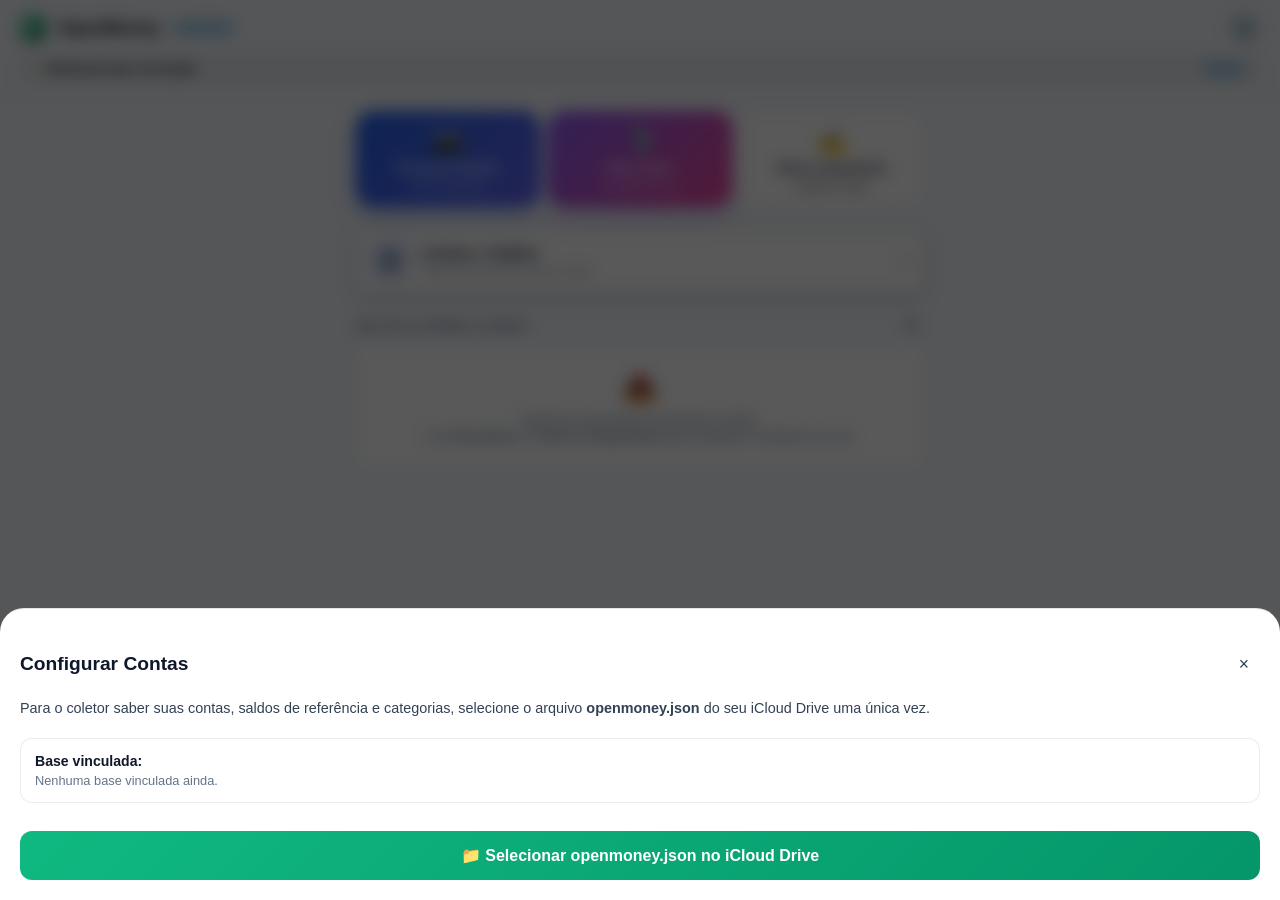
==== commit 0793aa97: "Update OpenMoney Mobile Web & Coletor - 02/11/2026 13:10" ====
--- a/coletor/index.html
+++ b/coletor/index.html
@@ -15,7 +15,7 @@
   <link rel="manifest" href="manifest.json">
 
   <!-- Stylesheet -->
-  <link rel="stylesheet" href="css/style.css">
+  <link rel="stylesheet" href="css/style.css?v=1.1.0">
 </head>
 <body>
 
@@ -246,7 +246,7 @@
       <!-- Card de Saldo Total Consolidado -->
       <div id="accountsTotalCard" class="accounts-total-card">
         <div class="total-label">Saldo Total das Contas</div>
-        <div id="accountsTotalBalance" class="total-amount">R$ 0,00</div>
+        <div id="accountsTotalBalance" class="total-amount">0,00</div>
         <div class="total-sub">Atualizado com os lançamentos na fila</div>
       </div>
 
@@ -258,6 +258,6 @@
   </div>
 
   <!-- Scripts -->
-  <script type="module" src="js/app.js?v=1.0.8"></script>
+  <script type="module" src="js/app.js?v=1.1.0"></script>
 </body>
 </html>
--- a/coletor/css/style.css
+++ b/coletor/css/style.css
@@ -111,6 +111,28 @@
     background: rgba(0, 0, 0, 0.05) !important;
     border-color: rgba(0, 0, 0, 0.1) !important;
     color: #475569 !important;
+  }
+
+  .accounts-total-card {
+    background: linear-gradient(135deg, rgba(37, 99, 235, 0.09), rgba(139, 92, 246, 0.07)) !important;
+    border-color: rgba(99, 102, 241, 0.25) !important;
+  }
+
+  .accounts-total-card .total-amount {
+    color: #0f172a !important;
+  }
+
+  .accounts-total-card .total-amount.text-negative {
+    color: var(--om-red) !important;
+  }
+
+  .account-row-card {
+    background: rgba(0, 0, 0, 0.03) !important;
+    border-color: rgba(0, 0, 0, 0.08) !important;
+  }
+
+  .account-row-card:active {
+    background: rgba(0, 0, 0, 0.06) !important;
   }
 }
 
@@ -417,7 +439,17 @@
 .accounts-total-card .total-amount {
   font-size: 1.55rem;
   font-weight: 800;
-  color: #ffffff;
+  color: var(--text-primary);
+  font-variant-numeric: tabular-nums;
+  letter-spacing: -0.01em;
+}
+
+.accounts-total-card .total-amount.text-negative {
+  color: var(--om-red);
+}
+
+.accounts-total-card .total-amount.text-positive {
+  color: var(--om-green);
 }
 
 .accounts-total-card .total-sub {
@@ -443,6 +475,7 @@
   display: flex;
   align-items: center;
   justify-content: space-between;
+  gap: 14px;
   cursor: pointer;
   transition: background 0.15s ease, transform 0.15s ease;
 }
@@ -452,31 +485,42 @@
   transform: scale(0.99);
 }
 
-.account-row-left {
-  display: flex;
-  align-items: center;
-  gap: 10px;
-}
-
-.account-row-badge {
-  font-size: 0.70rem;
-  padding: 2px 7px;
-  border-radius: 6px;
-  background: rgba(255, 255, 255, 0.08);
-  color: var(--text-secondary);
-  font-weight: 600;
+.account-row-info {
+  display: flex;
+  flex-direction: column;
+  text-align: left;
+  flex: 1;
+  min-width: 0;
 }
 
 .account-row-name {
   font-size: 0.95rem;
   font-weight: 600;
   color: var(--text-primary);
+  white-space: nowrap;
+  overflow: hidden;
+  text-overflow: ellipsis;
+  line-height: 1.25;
+  margin-bottom: 3px;
+}
+
+.account-row-type {
+  font-size: 0.72rem;
+  color: var(--text-muted);
+  line-height: 1.1;
+  white-space: nowrap;
+  overflow: hidden;
+  text-overflow: ellipsis;
 }
 
 .account-row-balance {
   font-size: 1.05rem;
   font-weight: 700;
   text-align: right;
+  white-space: nowrap;
+  flex-shrink: 0;
+  font-variant-numeric: tabular-nums;
+  letter-spacing: -0.01em;
 }
 
 /* Legacy Summary Scroll Fallback */
